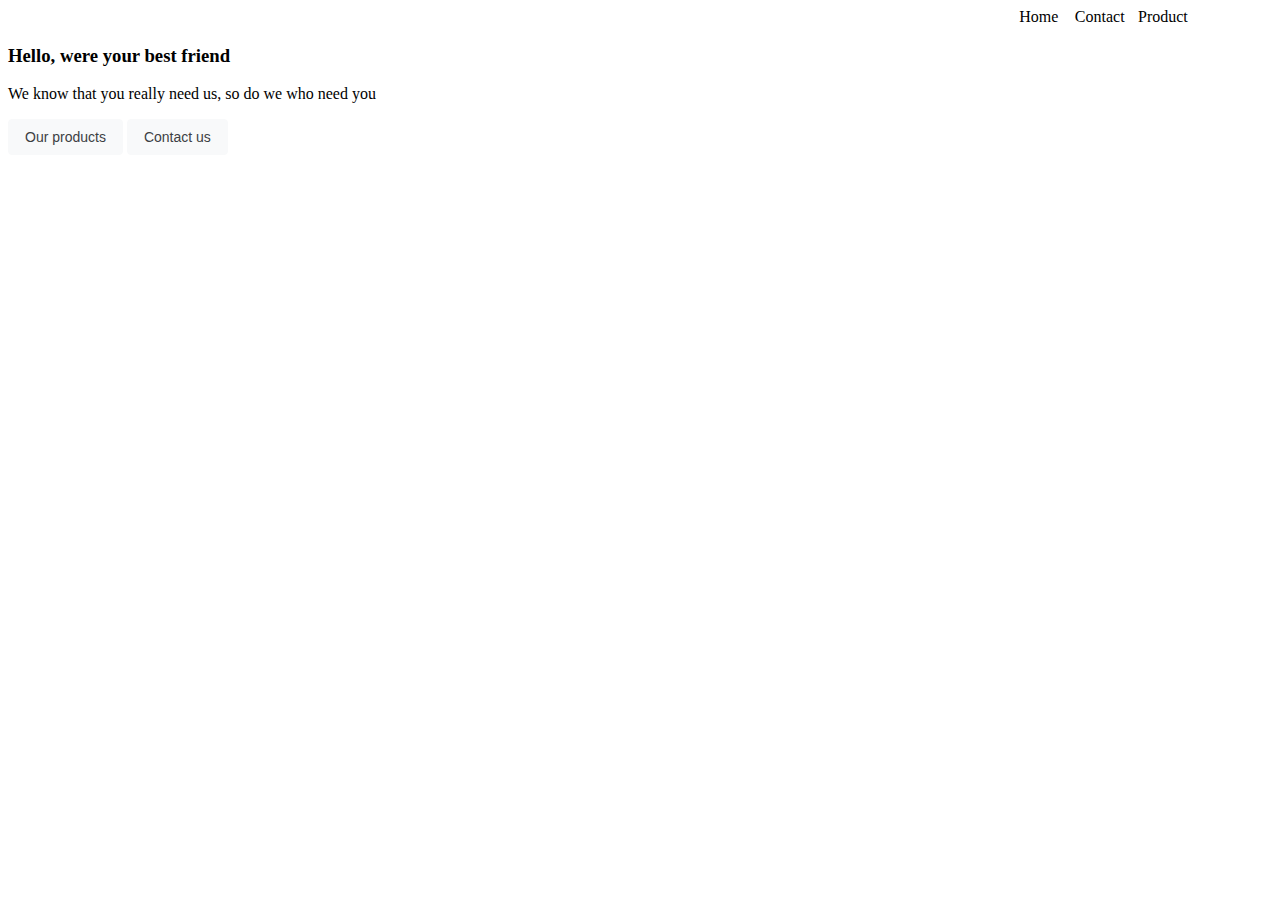
==== index.html @ be60a5fe "Add files via upload" ====
<html lang="en">
<head>
    <meta charset="UTF-8">
    <meta name="viewport" content="width=device-width, initial-scale=1.0">
    <title>Document</title>
    <link rel="stylesheet" href="style.css">
</head>
<body>
   <div class="stveta">
    <img src="ALEA Furniture.png" alt="">
    <div class="ok">
        <a class="active" href="#home">Home</a>
        <a class="ok2" href="#Contact">Contact</a>
        <a class="ok3" href="#Product">Product</a>
       
    </div>
    
   </div>
<div>
    <h3>Hello, were your best friend</h3>
    <p>We know that you really need us, so do we who need you</p>
    <button class="button-16" role="button">Our products</button>
    <button class="button-16" role="button">Contact us</button>
    
</div>
  
</body>
</html>
---- style.css ----
.stveta{
    display: flex;
    justify-content: space-between;
    align-items: center;
}
.ok{
    display: flex;
    width: 20%;
   
}
   .active{
    width: 22%;
    text-decoration: none;
    color: black;
   }

   .ok2{
    width:25%;
    text-decoration: none;
    color: black;
   }
   .ok3{
    width: 20%;
    text-decoration: none;
    color: black;
   }
 
.button-16 {
    background-color: #f8f9fa;
    border: 1px solid #f8f9fa;
    border-radius: 4px;
    color: #3c4043;
    cursor: pointer;
    font-family: arial,sans-serif;
    font-size: 14px;
    height: 36px;
    line-height: 27px;
    min-width: 54px;
    padding: 0 16px;
    text-align: center;
    user-select: none;
    -webkit-user-select: none;
    touch-action: manipulation;
    white-space: pre;
  }
  
  .button-16:hover {
    border-color: #dadce0;
    box-shadow: rgba(0, 0, 0, .1) 0 1px 1px;
    color: #202124;
  }
  
  .button-16:focus {
    border-color: #4285f4;
    outline: none;
  }
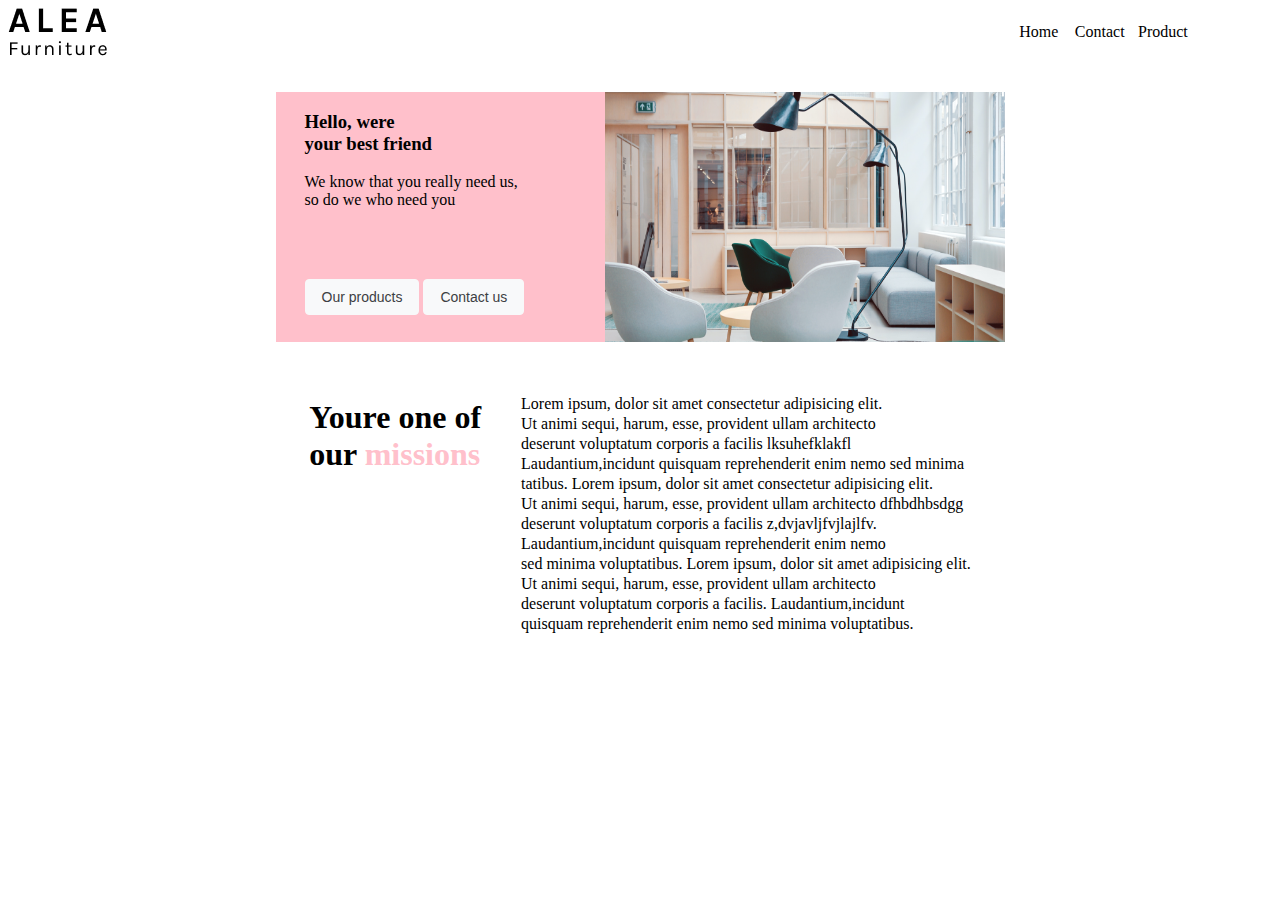
==== commit 0d53796a: "Add files via upload" ====
--- a/index.html
+++ b/index.html
@@ -6,24 +6,59 @@
     <link rel="stylesheet" href="style.css">
 </head>
 <body>
-   <div class="stveta">
-    <img src="ALEA -Furniture.png" alt="">
-    <div class="ok">
-        <a class="active" href="#home">Home</a>
-        <a class="ok2" href="#Contact">Contact</a>
-        <a class="ok3" href="#Product">Product</a>
-       
+   <div class="kejta">
+    <div class="stveta">
+        <img src="ok.png" alt="">
+        <div class="ok">
+            <a class="active" href="#home">Home</a>
+            <a class="ok2" href="#Contact">Contact</a>
+            <a class="ok3" href="#Product">Product</a>
+           
+        </div>
+       </div>
+<br>
+<br>
+   <div class="noa">
+    <div id="color">
+        <h3>Hello, were <br> your best friend</h3>
+        <p>We know that you really need us, <br> so do we who need you</p>
+        <br> <br> <br>
+        <button class="button-16" role="button">Our products</button>
+        <button class="button-16" role="button">Contact us</button>
+    </div>
+
+    <div>
+        <img class="ok4" src="stveta noa.png" alt="">
     </div>
     
    </div>
-<div>
-    <h3>Hello, were your best friend</h3>
-    <p>We know that you really need us, so do we who need you</p>
-    <button class="button-16" role="button">Our products</button>
-    <button class="button-16" role="button">Contact us</button>
+
+  
+   </div>
+<br>
+<br>
+ <div class="okej">
+    <div class="amaok">
+        <h1>Youre one of <br>our <span style="color: pink;"> missions </span></h1> 
     
-</div>
-  
-</body>
+     </div> 
+     
+     <div class="">
+        <p style="line-height: 20px; " >
+            Lorem ipsum, dolor sit amet consectetur adipisicing elit.
+             <br> Ut animi sequi, harum, esse, provident ullam architecto
+              <br> deserunt voluptatum corporis a facilis lksuhefklakfl
+               <br> Laudantium,incidunt quisquam reprehenderit enim nemo sed minima<br>tatibus.
+            Lorem ipsum, dolor sit amet consectetur adipisicing elit.
+             <br> Ut animi sequi, harum, esse, provident ullam architecto dfhbdhbsdgg
+              <br> deserunt voluptatum corporis a facilis z,dvjavljfvjlajlfv. <br> Laudantium,incidunt quisquam reprehenderit enim nemo
+                <br>sed minima voluptatibus.
+            Lorem ipsum, dolor sit amet  adipisicing elit. <br> Ut animi sequi, harum, esse, provident ullam architecto 
+            <br> deserunt voluptatum corporis a facilis. Laudantium,incidunt <br> quisquam reprehenderit enim nemo  
+            sed minima voluptatibus.
+           </p>
+     </div>
+ </div>
+    
+  </body>
 </html>--- a/style.css
+++ b/style.css
@@ -53,4 +53,28 @@
   .button-16:focus {
     border-color: #4285f4;
     outline: none;
-  }+  }
+  .ok4{
+width: 400px;
+height: 250px;
+
+  }
+  .noa{
+    display: flex;
+justify-content: center;
+  }
+  #color{
+    background-color: pink;
+    width: 300px;
+    padding-left: 29px;
+  }
+  .amaok{
+    justify-content: center;
+    padding-right: 40px;
+  }
+  .okej{
+    display: flex;
+    justify-content: center;
+
+  }
+ 